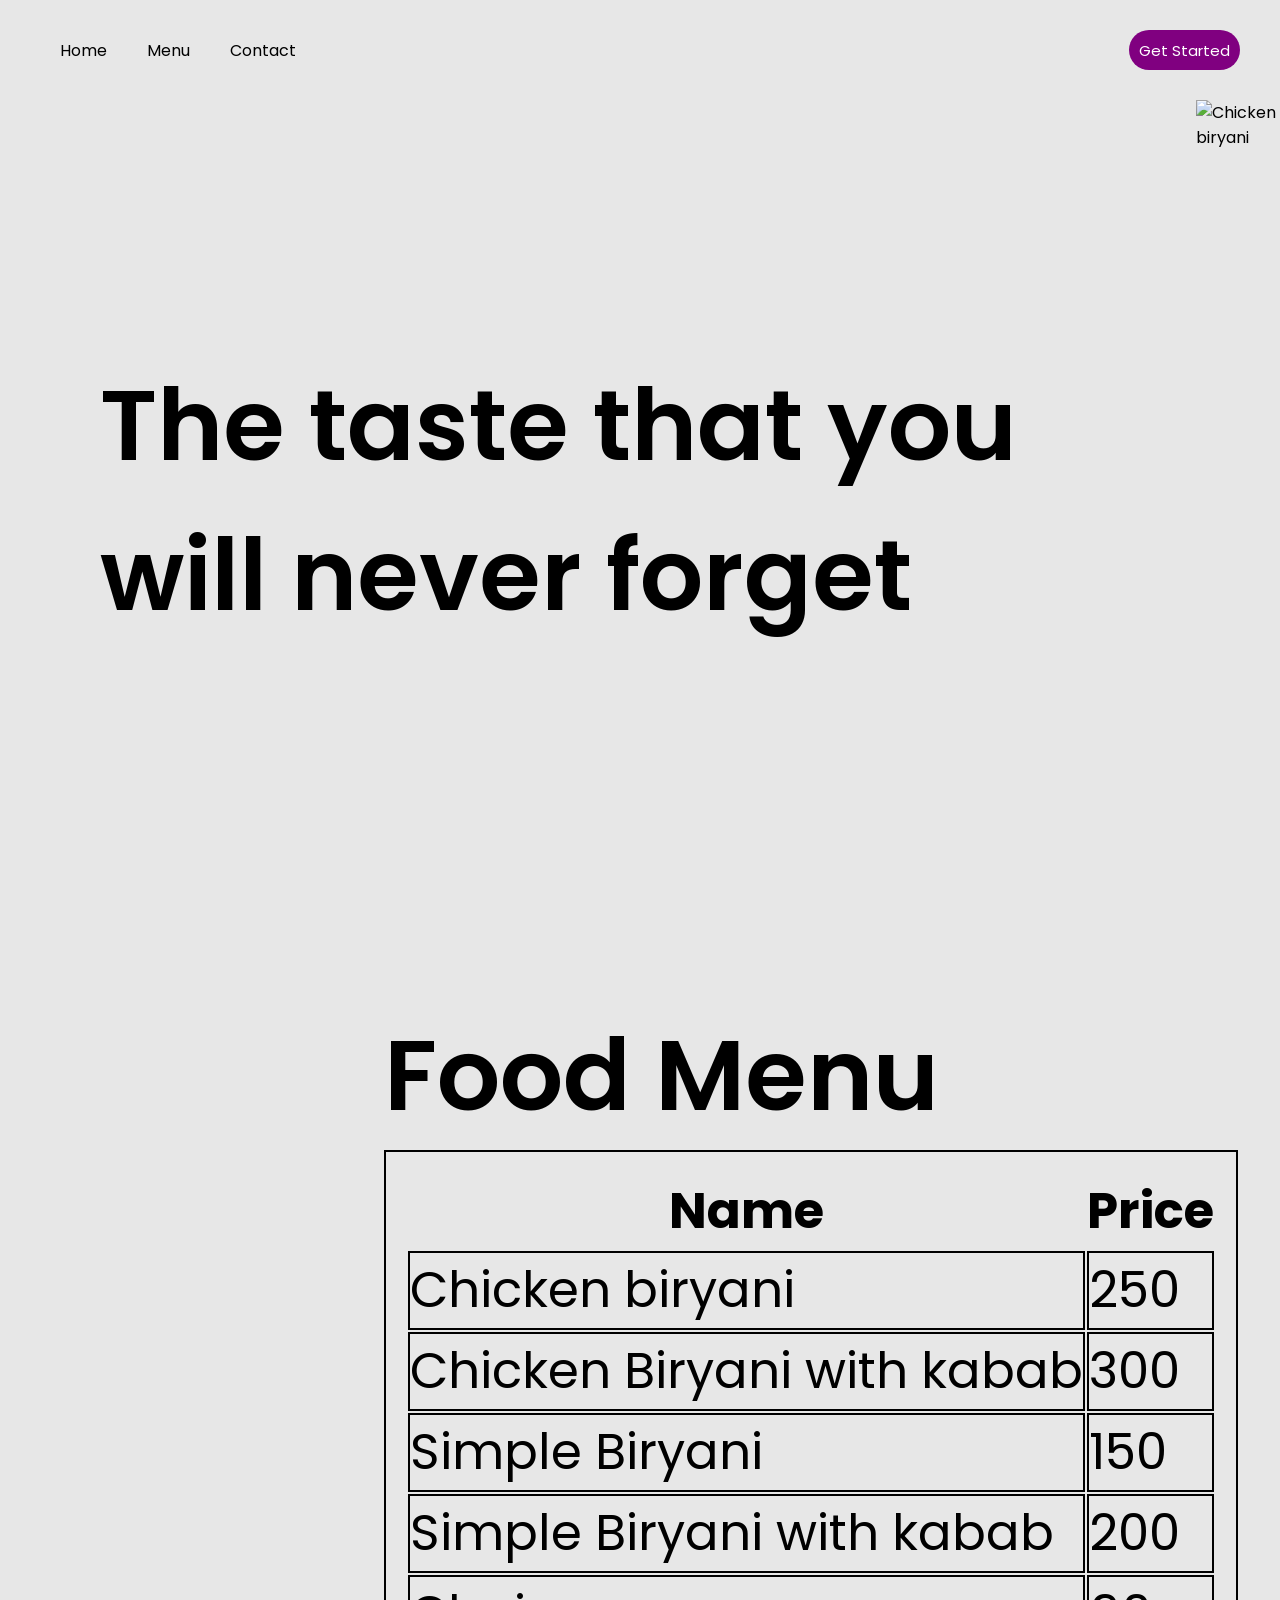
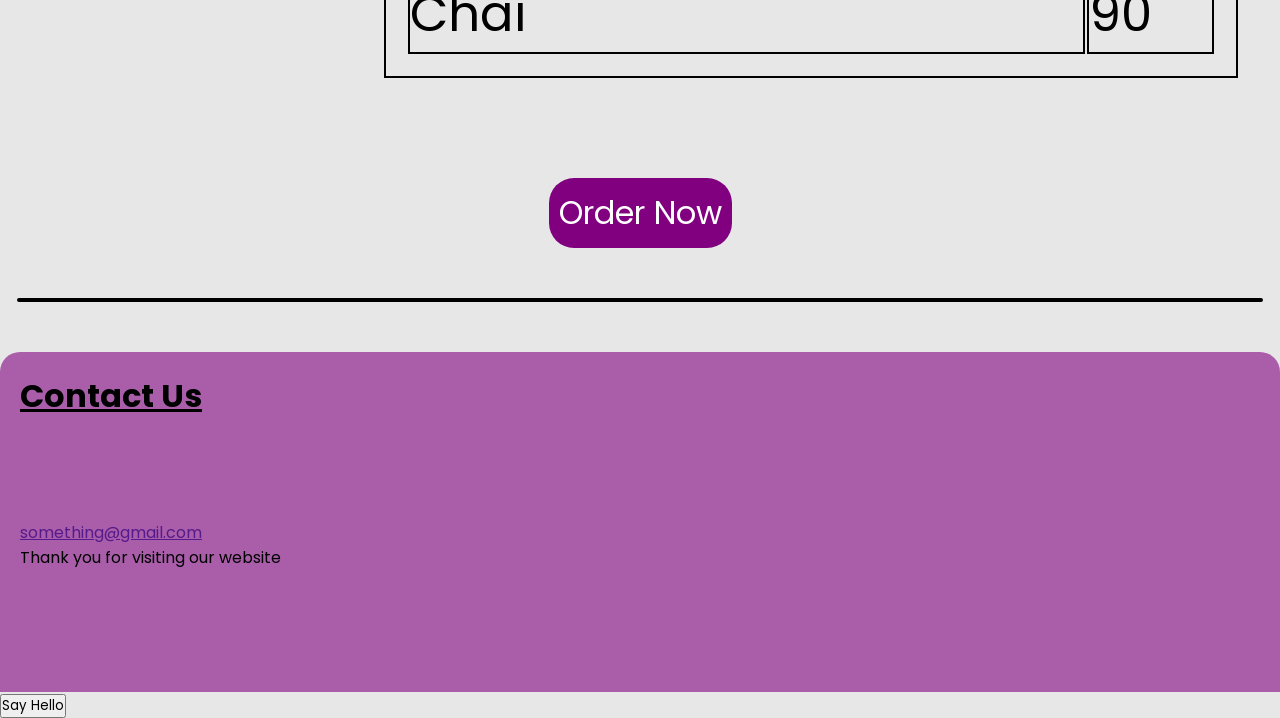
==== index.html @ 63f36acb "Add Lab 11 page" ====
<!-- Muhammad Abdullah
26i-3255
Section E -->
<!DOCTYPE html>
<html>
  <head>
    <title>Cafe Shop</title>
    <link rel="stylesheet" href="style.css" />
  </head>
  <body>
      <header>
        <div class="subnav">
            <p>Home</p>
            <p>Menu</p>
            <p>Contact</p>
        </div>
        <button class="btn" onclick="sayStart()">Get Started</button>
      </header>
      <section class = "mainbody">
        <div>
            <h1 class="maintext">The taste that you will never forget</h1>
        </div>
        <img src="https://i.pinimg.com/736x/1a/59/f0/1a59f0e988c227075ce7a6e261f9f362.jpg" alt="Chicken biryani">       
      </section>

      <section class="table">
        <h1 class="tabletext">Food Menu</h1>
        <table>
            <tr>
                <th>Name</th>
                <th>Price</th>
            </tr>
            <tr>
                <td>Chicken biryani</td>
                <td>250</td>
            </tr>
            <tr>
                <td>Chicken Biryani with kabab</td>
                <td>300</td>
            </tr>
            <tr>
                <td>Simple Biryani</td>
                <td>150</td>
            </tr>
            <tr>
                <td>Simple Biryani with kabab</td>
                <td>200</td>
            </tr>
            <tr>
                <td>Chai</td>
                <td>90</td>
            </tr>
        </table>
    </section>
    <div class="corder">
        <button class="order" onclick="sayHello()">Order Now</button>
    </div>
    <div class="ccafeimage">
        <img src="https://media.istockphoto.com/id/1428594094/photo/empty-coffee-shop-interior-with-wooden-tables-coffee-maker-pastries-and-pendant-lights.jpg?s=612x612&w=0&k=20&c=dMqeYCJDs3BeBP_jv93qHRISDt-54895SPoVc6_oJt4=" alt="" class="cafeimage">
    </div>
    <footer>
        <h1 class="fcontact">Contact Us</h1>
        <p><a href="">something@gmail.com</a></p>
        <p>Thank you for visiting our website</p>
    </footer>
  </body>
  <button >Say Hello</button>

<script>
  function sayHello() {
    console.log("Say Order button was clicked");
    window.alert("Order Confirmed");
  }
  function sayStart() {
    console.log("Say Start button was clicked");
    window.alert("Scroll Down!");
  }

</script>

</html>
---- style.css ----
@import url('https://fonts.googleapis.com/css2?family=Poppins:ital,wght@0,100;0,200;0,300;0,400;0,500;0,600;0,700;0,800;0,900;1,100;1,200;1,300;1,400;1,500;1,600;1,700;1,800;1,900&display=swap');
*{
  margin: 0;
  padding: 0;
  font-family: "Poppins", sans-serif;
  /* font-weight: 400; */
}
body{
  background-color: rgb(231, 231, 231);
}
header{
  height: 100px;
  display: flex;
  align-items: center;
  justify-content: space-between;
  padding-left: 20px;
  padding-right: 40px;
  text-align: center;
}
.subnav{
  display: flex;
  align-items: center;
}
header div p{
  padding-left: 40px;
  transition: all 0.15s;
}
.btn{
  border-radius: 25px;
  font-size: 15px;
  padding: 0 10px;
  border: none;
  height: 40px;
  background-color: purple;
  color: white;
  transition: all 0.15s;
}
.btn:hover{
  box-shadow: rgba(0, 0, 0, 0.301) 0px 5px 10px;
  cursor: pointer;
}
.btn:active{
  opacity: 0.7;
}
header div p:hover{
  color: rgb(194, 194, 194);
  cursor: pointer;
}
.maintext{
  margin: 250px 100px;
  font-weight: 600;
  font-size: 100px;
}
.roll{
  padding: 10px 17px;
  border-radius: 10px;
  border: none;
  background-color: white;
  font-size: 20px;
  cursor: pointer;
}
.mainbody{
    display: flex;
}
.table{
    margin-left: 30%;
    margin-top: 100px;
}
table{
    border: 2px solid black;
    padding: 20px;
    font-size: 50px;
    
}
td{
    padding: 20px;
}
.tabletext{
  font-weight: 600;
  font-size: 100px;
}
td{
    margin: 0;
    padding: 0;
    border: 2px solid black;
}

.order{
    font-size: 32px;
    border-radius: 25px;
    padding: 0 10px;
    border: none;
    height: 70px;
    background-color: purple;
    color: white;
}
.corder{
    margin-top: 100px;
    display: flex;
    justify-content: center;
    align-items: center;
}
.order:hover{
  box-shadow: rgba(0, 0, 0, 0.301) 0px 5px 10px;
  cursor: pointer;
}
.ccafeimage{
    display: flex;
    justify-content: center;

}
.cafeimage{
    width: 97%;
    border-radius: 10px;
    border: 2px solid black;
    margin-top: 50px;
    margin-bottom: 50px;
}
footer{
    border-top-right-radius: 20px;
    border-top-left-radius: 20px;
    background-color: rgb(170, 94, 170);
    padding: 20px;
    height: 300px;

}
.fcontact{
    margin-bottom: 100px;
    text-decoration: underline;
}
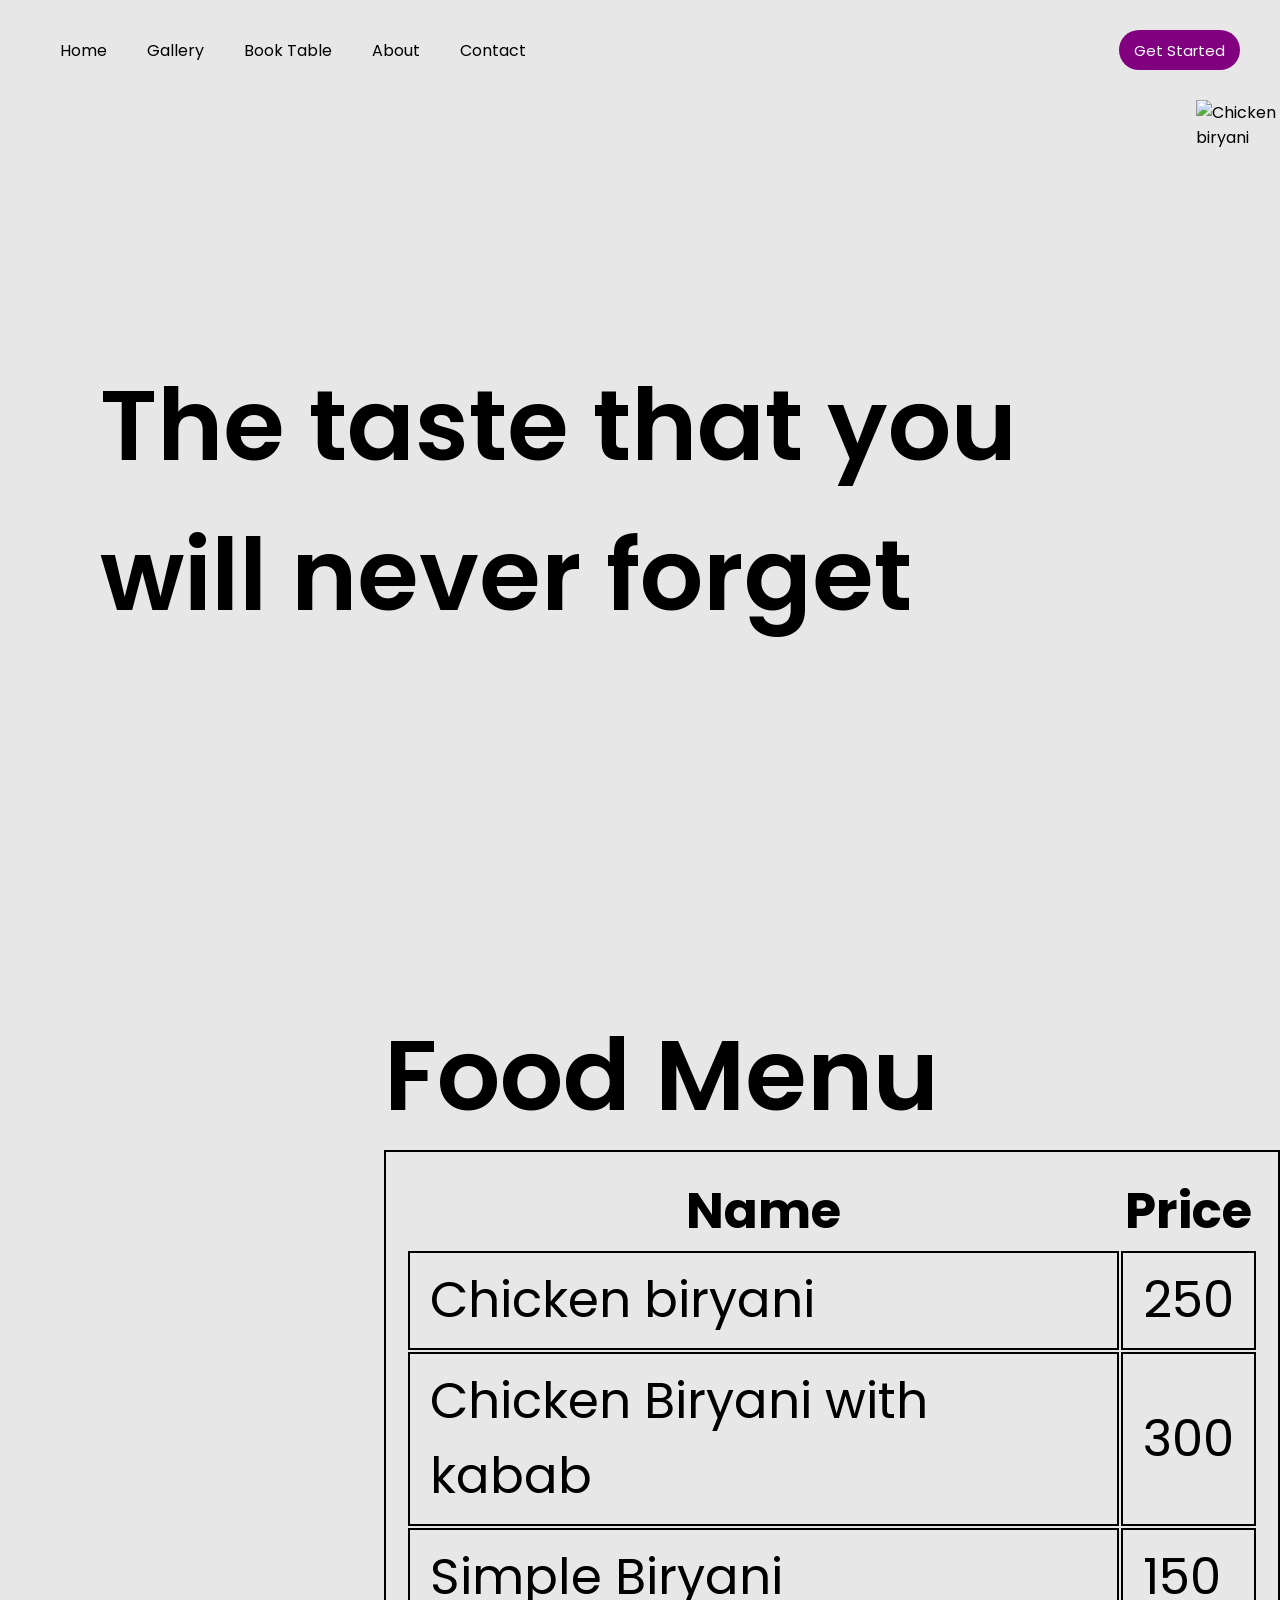
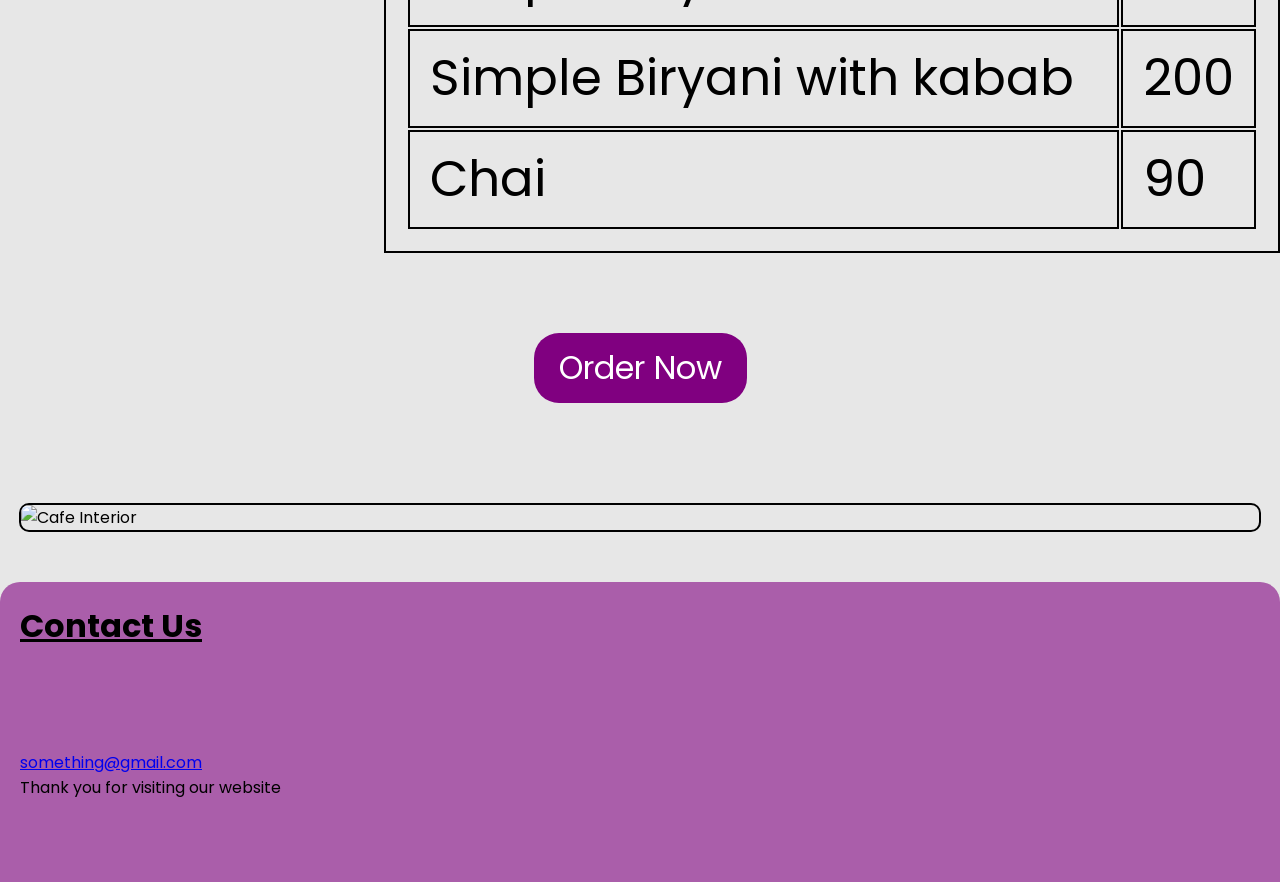
==== commit 09ec2d6a: "Add gallery, booking, about, and contact pages" ====
--- a/index.html
+++ b/index.html
@@ -4,78 +4,88 @@
 <!DOCTYPE html>
 <html>
   <head>
-    <title>Cafe Shop</title>
+    <title>Cafe Shop - Home</title>
     <link rel="stylesheet" href="style.css" />
   </head>
   <body>
-      <header>
-        <div class="subnav">
-            <p>Home</p>
-            <p>Menu</p>
-            <p>Contact</p>
-        </div>
-        <button class="btn" onclick="sayStart()">Get Started</button>
-      </header>
-      <section class = "mainbody">
-        <div>
-            <h1 class="maintext">The taste that you will never forget</h1>
-        </div>
-        <img src="https://i.pinimg.com/736x/1a/59/f0/1a59f0e988c227075ce7a6e261f9f362.jpg" alt="Chicken biryani">       
-      </section>
+    <header>
+      <div class="subnav">
+        <p><a href="index.html">Home</a></p>
+        <p><a href="gallery.html">Gallery</a></p>
+        <p><a href="booking.html">Book Table</a></p>
+        <p><a href="about.html">About</a></p>
+        <p><a href="contact.html">Contact</a></p>
+      </div>
+      <button class="btn" onclick="sayStart()">Get Started</button>
+    </header>
 
-      <section class="table">
-        <h1 class="tabletext">Food Menu</h1>
-        <table>
-            <tr>
-                <th>Name</th>
-                <th>Price</th>
-            </tr>
-            <tr>
-                <td>Chicken biryani</td>
-                <td>250</td>
-            </tr>
-            <tr>
-                <td>Chicken Biryani with kabab</td>
-                <td>300</td>
-            </tr>
-            <tr>
-                <td>Simple Biryani</td>
-                <td>150</td>
-            </tr>
-            <tr>
-                <td>Simple Biryani with kabab</td>
-                <td>200</td>
-            </tr>
-            <tr>
-                <td>Chai</td>
-                <td>90</td>
-            </tr>
-        </table>
+    <section class="mainbody">
+      <div>
+        <h1 class="maintext">The taste that you will never forget</h1>
+      </div>
+      <img
+        src="https://i.pinimg.com/736x/1a/59/f0/1a59f0e988c227075ce7a6e261f9f362.jpg"
+        alt="Chicken biryani"
+      />
     </section>
+
+    <section class="table">
+      <h1 class="tabletext">Food Menu</h1>
+      <table>
+        <tr>
+          <th>Name</th>
+          <th>Price</th>
+        </tr>
+        <tr>
+          <td>Chicken biryani</td>
+          <td>250</td>
+        </tr>
+        <tr>
+          <td>Chicken Biryani with kabab</td>
+          <td>300</td>
+        </tr>
+        <tr>
+          <td>Simple Biryani</td>
+          <td>150</td>
+        </tr>
+        <tr>
+          <td>Simple Biryani with kabab</td>
+          <td>200</td>
+        </tr>
+        <tr>
+          <td>Chai</td>
+          <td>90</td>
+        </tr>
+      </table>
+    </section>
+
     <div class="corder">
-        <button class="order" onclick="sayHello()">Order Now</button>
+      <button class="order" onclick="sayHello()">Order Now</button>
     </div>
+
     <div class="ccafeimage">
-        <img src="https://media.istockphoto.com/id/1428594094/photo/empty-coffee-shop-interior-with-wooden-tables-coffee-maker-pastries-and-pendant-lights.jpg?s=612x612&w=0&k=20&c=dMqeYCJDs3BeBP_jv93qHRISDt-54895SPoVc6_oJt4=" alt="" class="cafeimage">
+      <img
+        src="https://media.istockphoto.com/id/1428594094/photo/empty-coffee-shop-interior-with-wooden-tables-coffee-maker-pastries-and-pendant-lights.jpg?s=612x612&w=0&k=20&c=dMqeYCJDs3BeBP_jv93qHRISDt-54895SPoVc6_oJt4="
+        alt="Cafe Interior"
+        class="cafeimage"
+      />
     </div>
+
     <footer>
-        <h1 class="fcontact">Contact Us</h1>
-        <p><a href="">something@gmail.com</a></p>
-        <p>Thank you for visiting our website</p>
+      <h1 class="fcontact">Contact Us</h1>
+      <p><a href="mailto:something@gmail.com">something@gmail.com</a></p>
+      <p>Thank you for visiting our website</p>
     </footer>
+
+    <script>
+      function sayHello() {
+        console.log("Say Order button was clicked");
+        window.alert("Order Confirmed");
+      }
+      function sayStart() {
+        console.log("Say Start button was clicked");
+        window.alert("Scroll Down!");
+      }
+    </script>
   </body>
-  <button >Say Hello</button>
-
-<script>
-  function sayHello() {
-    console.log("Say Order button was clicked");
-    window.alert("Order Confirmed");
-  }
-  function sayStart() {
-    console.log("Say Start button was clicked");
-    window.alert("Scroll Down!");
-  }
-
-</script>
-
-</html>
+</html>
--- a/style.css
+++ b/style.css
@@ -1,14 +1,20 @@
+/* Muhammad Abdullah
+26i-3255
+Section E */
 @import url('https://fonts.googleapis.com/css2?family=Poppins:ital,wght@0,100;0,200;0,300;0,400;0,500;0,600;0,700;0,800;0,900;1,100;1,200;1,300;1,400;1,500;1,600;1,700;1,800;1,900&display=swap');
-*{
+
+* {
   margin: 0;
   padding: 0;
   font-family: "Poppins", sans-serif;
-  /* font-weight: 400; */
-}
-body{
+  box-sizing: border-box;
+}
+
+body {
   background-color: rgb(231, 231, 231);
 }
-header{
+
+header {
   height: 100px;
   display: flex;
   align-items: center;
@@ -17,41 +23,56 @@
   padding-right: 40px;
   text-align: center;
 }
-.subnav{
+
+.subnav {
   display: flex;
   align-items: center;
 }
-header div p{
+
+header div p {
   padding-left: 40px;
   transition: all 0.15s;
 }
-.btn{
+
+header div p a {
+  text-decoration: none;
+  color: black;
+  transition: all 0.15s;
+}
+
+header div p:hover,
+header div p a:hover {
+  color: rgb(194, 194, 194);
+  cursor: pointer;
+}
+
+.btn {
   border-radius: 25px;
   font-size: 15px;
-  padding: 0 10px;
+  padding: 0 15px;
   border: none;
   height: 40px;
   background-color: purple;
   color: white;
   transition: all 0.15s;
 }
-.btn:hover{
+
+.btn:hover {
   box-shadow: rgba(0, 0, 0, 0.301) 0px 5px 10px;
   cursor: pointer;
 }
-.btn:active{
+
+.btn:active {
   opacity: 0.7;
 }
-header div p:hover{
-  color: rgb(194, 194, 194);
-  cursor: pointer;
-}
-.maintext{
+
+.maintext {
   margin: 250px 100px;
   font-weight: 600;
   font-size: 100px;
 }
-.roll{
+
+.roll {
   padding: 10px 17px;
   border-radius: 10px;
   border: none;
@@ -59,72 +80,180 @@
   font-size: 20px;
   cursor: pointer;
 }
-.mainbody{
-    display: flex;
-}
-.table{
-    margin-left: 30%;
-    margin-top: 100px;
-}
-table{
-    border: 2px solid black;
-    padding: 20px;
-    font-size: 50px;
-    
-}
-td{
-    padding: 20px;
-}
-.tabletext{
+
+.mainbody {
+  display: flex;
+}
+
+.table {
+  margin-left: 30%;
+  margin-top: 100px;
+}
+
+table {
+  border: 2px solid black;
+  padding: 20px;
+  font-size: 50px;
+}
+
+.tabletext {
   font-weight: 600;
   font-size: 100px;
 }
-td{
-    margin: 0;
-    padding: 0;
-    border: 2px solid black;
-}
-
-.order{
-    font-size: 32px;
-    border-radius: 25px;
-    padding: 0 10px;
-    border: none;
-    height: 70px;
-    background-color: purple;
-    color: white;
-}
-.corder{
-    margin-top: 100px;
-    display: flex;
-    justify-content: center;
-    align-items: center;
-}
-.order:hover{
+
+td {
+  margin: 0;
+  padding: 10px 20px;
+  border: 2px solid black;
+}
+
+.order {
+  font-size: 32px;
+  border-radius: 25px;
+  padding: 0 25px;
+  border: none;
+  height: 70px;
+  background-color: purple;
+  color: white;
+  transition: all 0.15s;
+}
+
+.corder {
+  margin-top: 80px;
+  margin-bottom: 50px;
+  display: flex;
+  justify-content: center;
+  align-items: center;
+}
+
+.order:hover {
   box-shadow: rgba(0, 0, 0, 0.301) 0px 5px 10px;
   cursor: pointer;
 }
-.ccafeimage{
-    display: flex;
-    justify-content: center;
-
-}
-.cafeimage{
-    width: 97%;
-    border-radius: 10px;
-    border: 2px solid black;
-    margin-top: 50px;
-    margin-bottom: 50px;
-}
-footer{
-    border-top-right-radius: 20px;
-    border-top-left-radius: 20px;
-    background-color: rgb(170, 94, 170);
-    padding: 20px;
-    height: 300px;
-
-}
-.fcontact{
-    margin-bottom: 100px;
-    text-decoration: underline;
+
+.ccafeimage {
+  display: flex;
+  justify-content: center;
+}
+
+.cafeimage {
+  width: 97%;
+  border-radius: 10px;
+  border: 2px solid black;
+  margin-top: 50px;
+  margin-bottom: 50px;
+}
+
+footer {
+  border-top-right-radius: 20px;
+  border-top-left-radius: 20px;
+  background-color: rgb(170, 94, 170);
+  padding: 20px;
+  height: 300px;
+}
+
+.fcontact {
+  margin-bottom: 100px;
+  text-decoration: underline;
+}
+
+/* --- Gallery & Extra Pages Shared Layout --- */
+.gallery-section,
+.page-section {
+  padding: 40px 60px;
+  text-align: center;
+}
+
+.gallery-title,
+.page-title {
+  font-weight: 600;
+  font-size: 70px;
+  margin-bottom: 10px;
+}
+
+.gallery-subtitle,
+.page-subtitle {
+  font-size: 20px;
+  margin-bottom: 50px;
+}
+
+.gallery-grid {
+  display: grid;
+  grid-template-columns: repeat(3, 1fr);
+  gap: 30px;
+  max-width: 1200px;
+  margin: 0 auto;
+}
+
+.gallery-item,
+.info-card {
+  background-color: white;
+  border: 2px solid black;
+  border-radius: 10px;
+  overflow: hidden;
+  padding-bottom: 15px;
+  transition: all 0.2s;
+}
+
+.info-card {
+  padding: 30px;
+}
+
+.gallery-item:hover,
+.info-card:hover {
+  box-shadow: rgba(0, 0, 0, 0.301) 0px 5px 10px;
+}
+
+.gallery-item img {
+  width: 100%;
+  height: 250px;
+  object-fit: cover;
+  border-bottom: 2px solid black;
+}
+
+.caption {
+  margin-top: 15px;
+  font-size: 20px;
+  font-weight: 500;
+}
+
+/* --- Contact & Booking Form Styles --- */
+.contact-container {
+  display: flex;
+  justify-content: center;
+  gap: 40px;
+  max-width: 1100px;
+  margin: 0 auto 60px auto;
+  text-align: left;
+}
+
+.contact-card,
+.contact-form {
+  background-color: white;
+  border: 2px solid black;
+  border-radius: 10px;
+  padding: 30px;
+  flex: 1;
+}
+
+.contact-card h2,
+.contact-form h2 {
+  margin-bottom: 20px;
+  font-size: 32px;
+}
+
+.contact-card p {
+  font-size: 18px;
+  margin-bottom: 15px;
+}
+
+.contact-form input,
+.contact-form textarea,
+.contact-form select {
+  width: 100%;
+  padding: 12px;
+  margin-bottom: 15px;
+  border: 2px solid black;
+  border-radius: 8px;
+  font-size: 16px;
 }
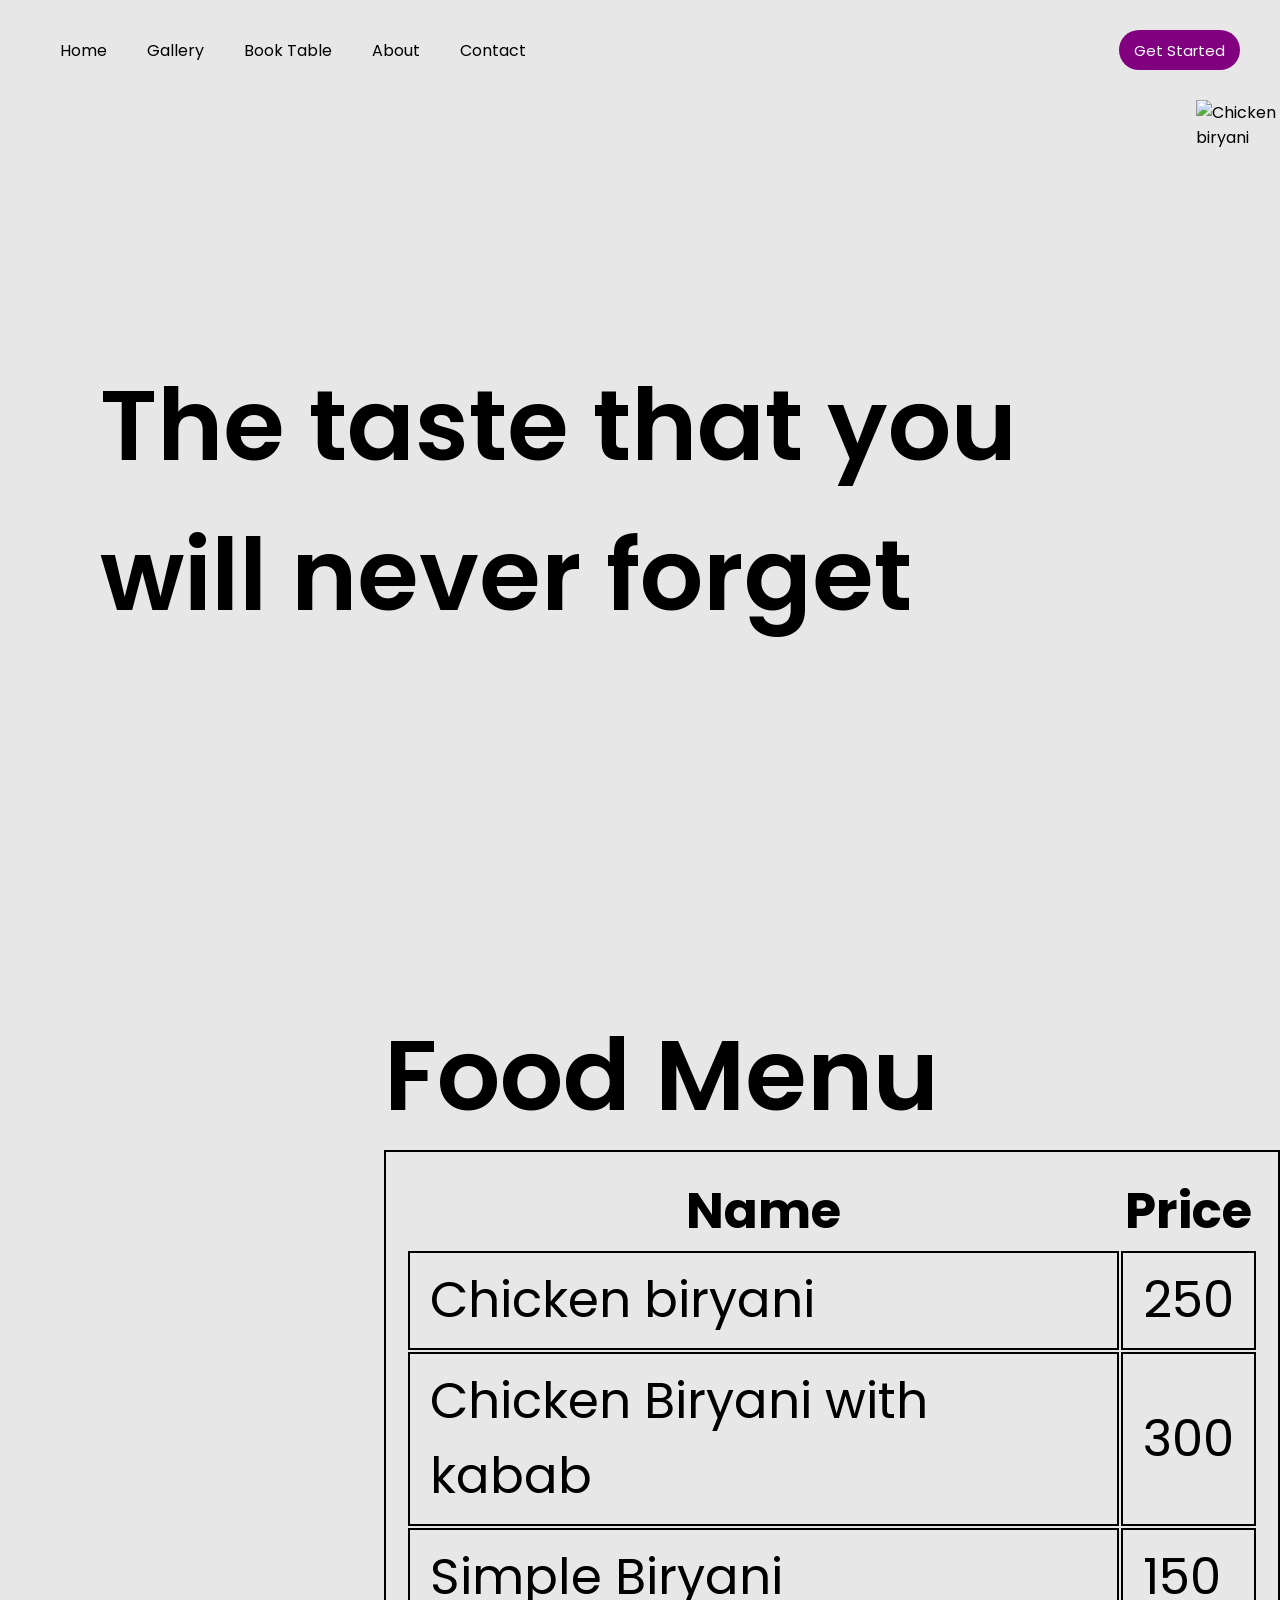
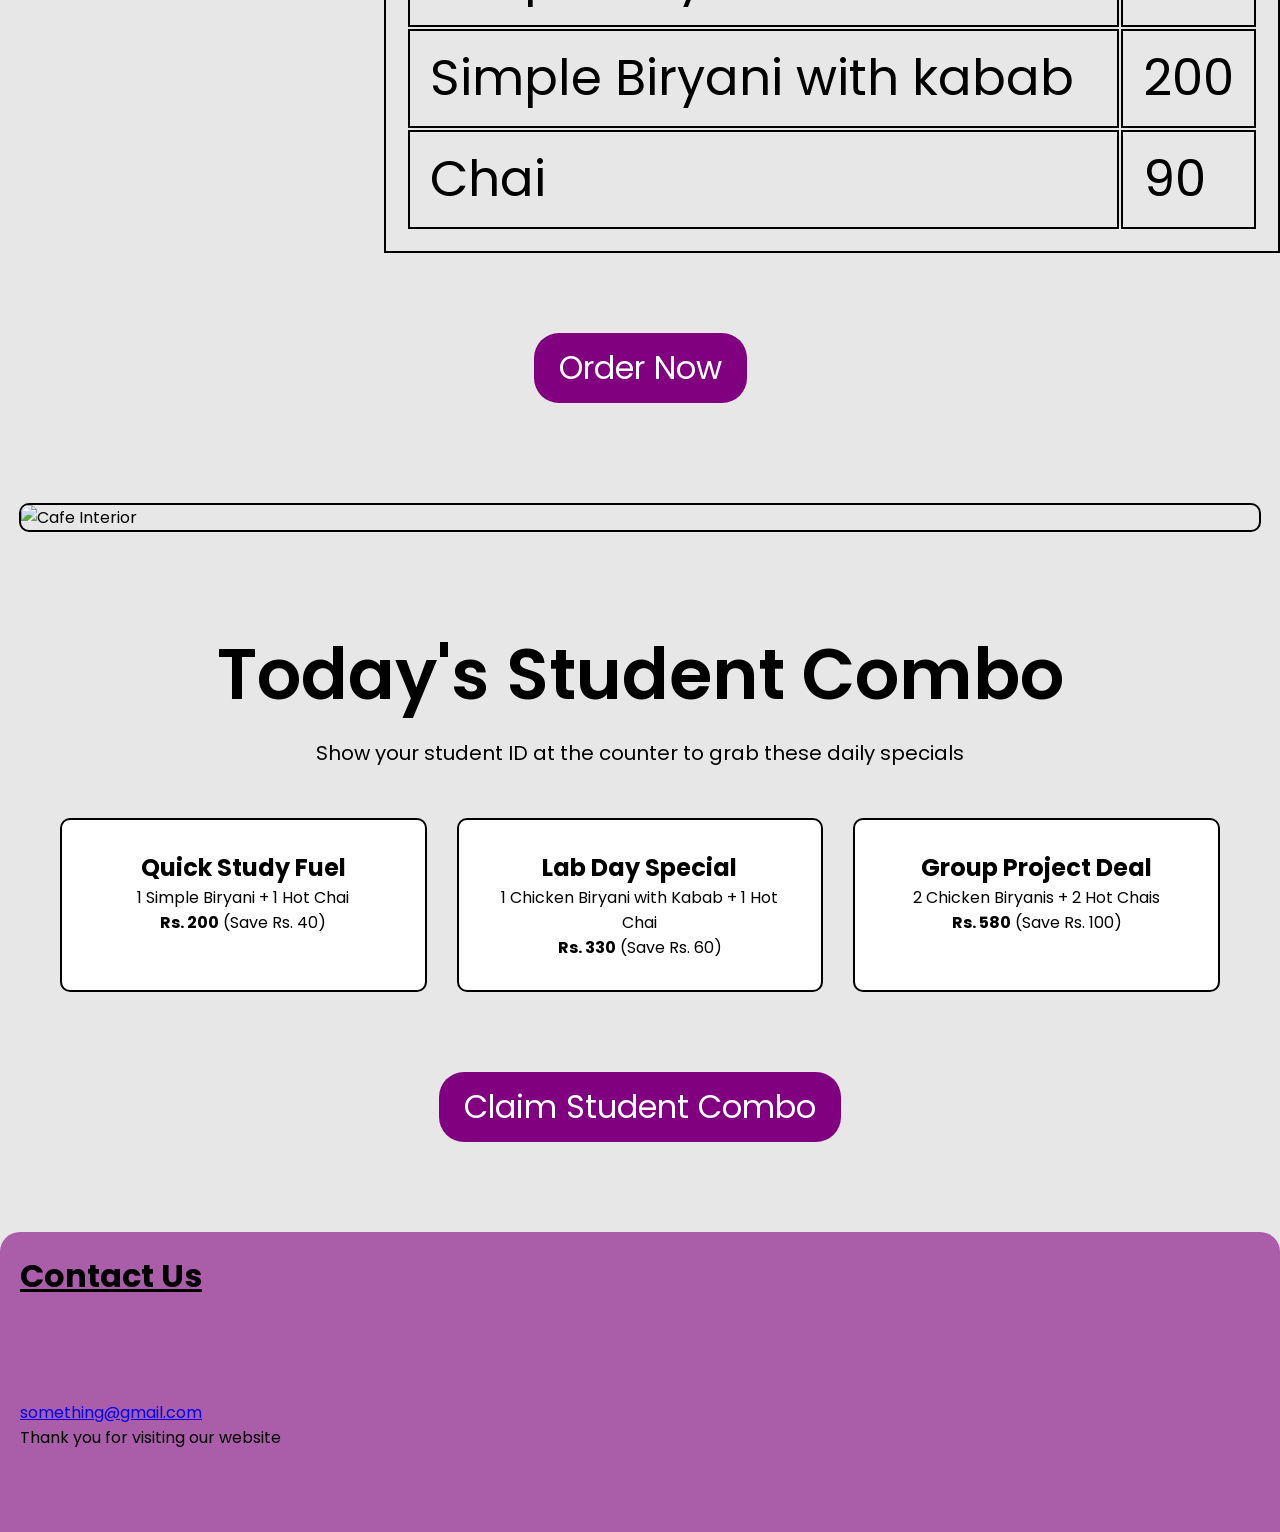
==== commit dfc9dc98: "Add daily student combo section with alert button" ====
--- a/index.html
+++ b/index.html
@@ -71,6 +71,34 @@
       />
     </div>
 
+    <!-- Today's Student Combo Section -->
+    <section class="page-section">
+      <h1 class="page-title">Today's Student Combo</h1>
+      <p class="page-subtitle">Show your student ID at the counter to grab these daily specials</p>
+
+      <div class="gallery-grid">
+        <div class="info-card">
+          <h2>Quick Study Fuel</h2>
+          <p>1 Simple Biryani + 1 Hot Chai</p>
+          <p><strong>Rs. 200</strong> (Save Rs. 40)</p>
+        </div>
+        <div class="info-card">
+          <h2>Lab Day Special</h2>
+          <p>1 Chicken Biryani with Kabab + 1 Hot Chai</p>
+          <p><strong>Rs. 330</strong> (Save Rs. 60)</p>
+        </div>
+        <div class="info-card">
+          <h2>Group Project Deal</h2>
+          <p>2 Chicken Biryanis + 2 Hot Chais</p>
+          <p><strong>Rs. 580</strong> (Save Rs. 100)</p>
+        </div>
+      </div>
+
+      <div class="corder">
+        <button class="order" onclick="sayCombo()">Claim Student Combo</button>
+      </div>
+    </section>
+
     <footer>
       <h1 class="fcontact">Contact Us</h1>
       <p><a href="mailto:something@gmail.com">something@gmail.com</a></p>
@@ -86,6 +114,10 @@
         console.log("Say Start button was clicked");
         window.alert("Scroll Down!");
       }
+      function sayCombo() {
+        console.log("Student Combo button was clicked");
+        window.alert("Student Combo Claimed! Show your student ID at the counter for your discount.");
+      }
     </script>
   </body>
 </html>
